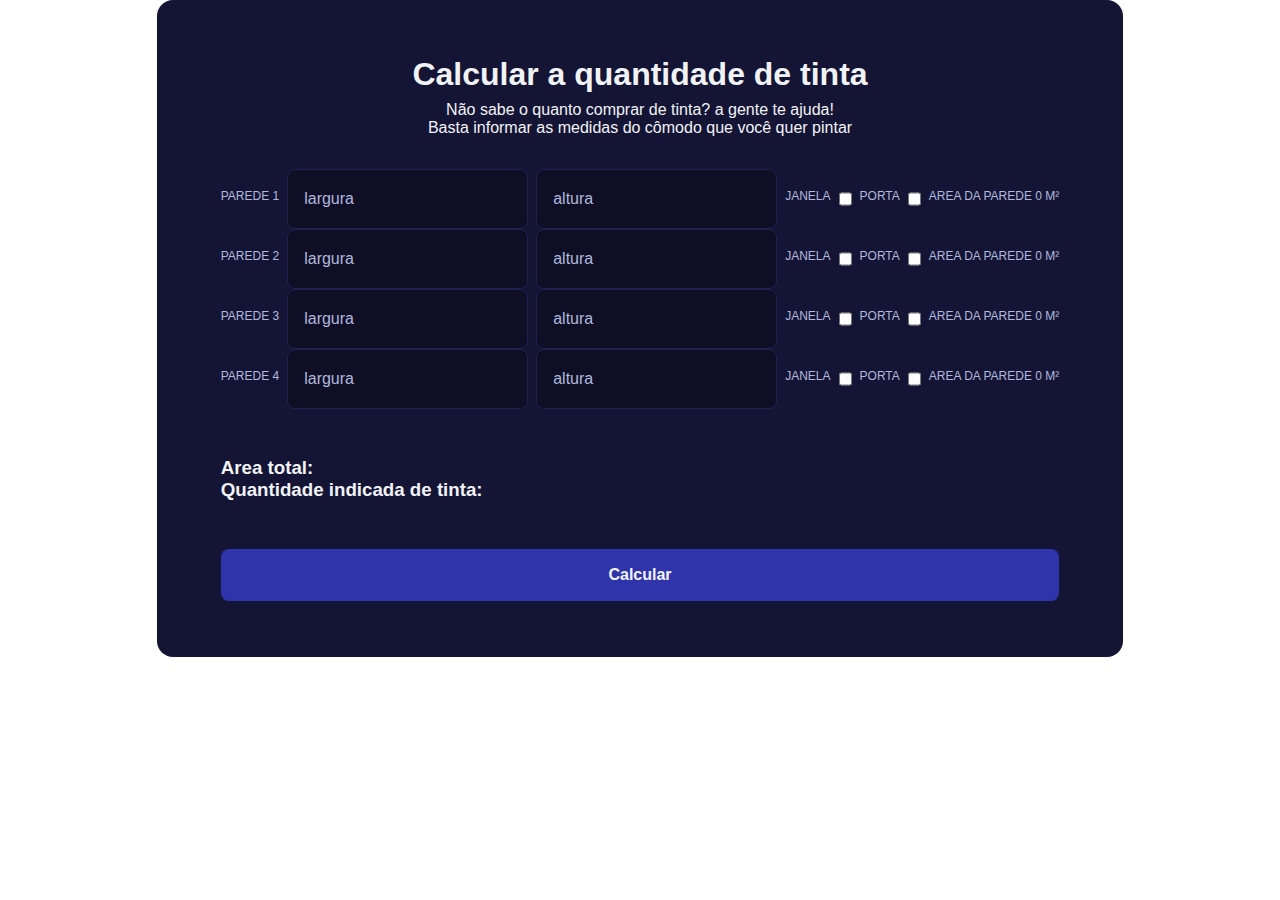
==== index.html @ 8f2eeecc "restarting from zero" ====
<!DOCTYPE html>
<html lang="en">
<head>
    <meta charset="UTF-8">
    <meta name="viewport" content="width=device-width, initial-scale=1.0">
    <title>Document</title>
    <link rel="stylesheet" href="styles.css">
</head>
<body>
    
        <form>
            <div class="text">
            <h1>Calcular a quantidade de tinta</h1>
            <p>Não sabe o quanto comprar de tinta?
            a gente te ajuda!<br>
             Basta informar as medidas do cômodo que você quer pintar</p>
            </div>
            <div class="wrapper">
                <div class="wall-wrapper">
                    <label htmlFor="parede1">Parede 1</label>
                    <input type="text" name="length1" id="length1" placeholder="largura" required />
                    <input type="text" name="height1" id="height" placeholder="altura" required />
                    <label htmlFor="janela">Janela</label>
                    <input type="checkbox" name="janela" id="janela" value="janela" />
                    <label htmlFor="porta">Porta</label>
                    <input type="checkbox" name="porta" id="porta" value="porta" />
                    <label class="result1">Area da parede 0 m²</label>
                </div>
                    
                
                <div class="wall-wrapper">
                    <label htmlFor="length2">Parede 2</label>
                    <input type="text" name="length2" id="length2" placeholder="largura" required />
                    <input type="text" name="height2" id="heigh2" placeholder="altura" required />
                    <label htmlFor="janela">Janela</label>
                    <input type="checkbox" name="janela" id="janela" value="janela" />
                    <label htmlFor="porta">Porta</label>
                    <input type="checkbox" name="porta" id="porta" value="porta" />
                   <label class="result1">Area da parede 0 m²</label>
                   
                </div>

                    <div class="wall-wrapper">
                    <label htmlFor="length3">Parede 3</label>
                    <input type="text" name="length3" id="length3" placeholder="largura" required />
                    <input type="text" name="height3" id="heigh3" placeholder="altura" required />
                    <label htmlFor="janela">Janela</label>
                    <input type="checkbox" name="janela" id="janela" value="janela" />
                    <label htmlFor="porta">Porta</label>
                    <input type="checkbox" name="porta" id="porta" value="porta" />
                    <label class="result1">Area da parede 0 m²</label>
                </div>

                    <div class="wall-wrapper">
                    <label htmlFor="length4">Parede 4</label>
                    <input type="text" name="length4" id="length4" placeholder="largura" required />
                    <input type="text" name="height4" id="height4" placeholder="altura" required />
                    <label htmlFor="janela">Janela</label>
                    <input type="checkbox" name="janela" id="janela" value="janela" />
                    <label htmlFor="porta">Porta</label>
                    <input type="checkbox" name="porta" id="porta" value="porta" />
                    <label class="result1">Area da parede 0 m²</label>
                    </div>

                    <div class="quantidadeDeTinta">
                    <h3 >Area total:</h3>
                    <h3>Quantidade indicada de tinta: </h3>
                    </div>

            <button  type="submit">Calcular</button>  
            
        </div>
 


            
    </form>

    <footer>
    <span id="description"></span>
    <h1 id="result"></h1>
    </footer>
</body>
</html>
---- styles.css ----
* {
    margin: 0;
    padding: 0;
    box-sizing: border-box;
  }
  
  :root {
    font-family: "Inter", sans-serif;
    font-size: 16px;
  }
  
  ::-webkit-scrollbar {
    width: 8px;
  }
  
  ::-webkit-scrollbar-track {
    background-color: #1f2151;
  }
  
  ::-webkit-scrollbar-thumb {
    background-color: #2f3279;
  }
  
  body {
    width: 100%;  
    background-image: url("./img/bg.png");
    background-size: contain;
  
    display: flex;
    align-items: center;
    justify-content: center;
    flex-direction: column;
  
    gap: 3.12rem;
  
    color: #f1f2f6;
  }
  
  main {
    width: 480px;
    border-radius: 1.5rem;
  
    border: 1px solid #2f3279;
    overflow-y: hidden;
  }
  
  form {
    background-color: #141534;
  
  
    display: flex;
    flex-direction: column;
  
    padding: 3.5rem 4rem;
    border-radius:1rem;
  }
  
  label {
    font-size: 0.75rem;
    color: #b2b8de;
    text-transform: uppercase;
    margin-bottom: 0.5rem;
    margin-top: 1.25rem;
  }
  
  input,
  select {
    outline: 0;
  
    color: #f1f2f6;
    border: 1px solid #1f2151;
    border-radius: 0.5rem;
  
    background-color: #0e0f25;
    padding: 1.25rem 1rem;
  
    font-family: "Inter", sans-serif;
    font-size: 1rem;
  }
  
  select {
    -moz-appearance: none;
    -webkit-appearance: none;
    appearance: none;
  
    background: url("./img/chevron-down.svg") no-repeat;
    background-position: calc(100% - 0.75rem) center !important;
    background-color: #0e0f25;
  
    cursor: pointer;
    font-size: 1rem;
  }
  
  input::placeholder,
  select:invalid,
  option {
    color: #b2b8de;
  }
  
  input:focus,
  select:focus {
    border: 1px solid #4a5dcd;
  }


.quantidadeDeTinta {
    
}

  .wall-wrapper{
    display: flex;   
    gap: .5rem;   
  }

  .wall-wrapper:nth-child(4){
    margin-bottom: 3rem;
  }
  


  
  form .text{
    margin-bottom: 2rem;
    text-align: center;
  }

  form .text h1{
    margin-bottom: .5rem;
  }







button {
    height: 3.25rem;
    width: 100%;
  
    background-color: #2f34ab;
  
    border: none;
    border-radius: 0.5rem;
  
    color: #f1f2f6;
  
    font-family: "Inter", sans-serif;
    font-size: 1rem;
    font-weight: 600;
    cursor: pointer;
    transition: background-color 0.2s;
  
    margin-top: 3rem;
    outline: 0;
  }
  
  button:hover {
    background-color: #4a5dcd;
  }
  
  button:focus {
    outline: 1.5px solid #4a5dcd;
  }
  
  footer {
    background-color: #1f2151;
    padding: 2.5rem;
    max-height: 196px;
  
    text-align: center;
    display: none;
  
    overflow-y: scroll;
  }
  
  .show-result {
    display: block;
  }
  
  footer span {
    color: #7d8dec;
    font-size: 1rem;
    font-family: "IBM Plex Mono", monospace;
    margin-bottom: 0.5rem;
    line-height: 1.25rem;
  }
  
  footer h1 {
    color: #f1f2f6;
    font-weight: 700;
    font-size: 2rem;
    line-height: 3rem;
    word-break: break-all;
  }
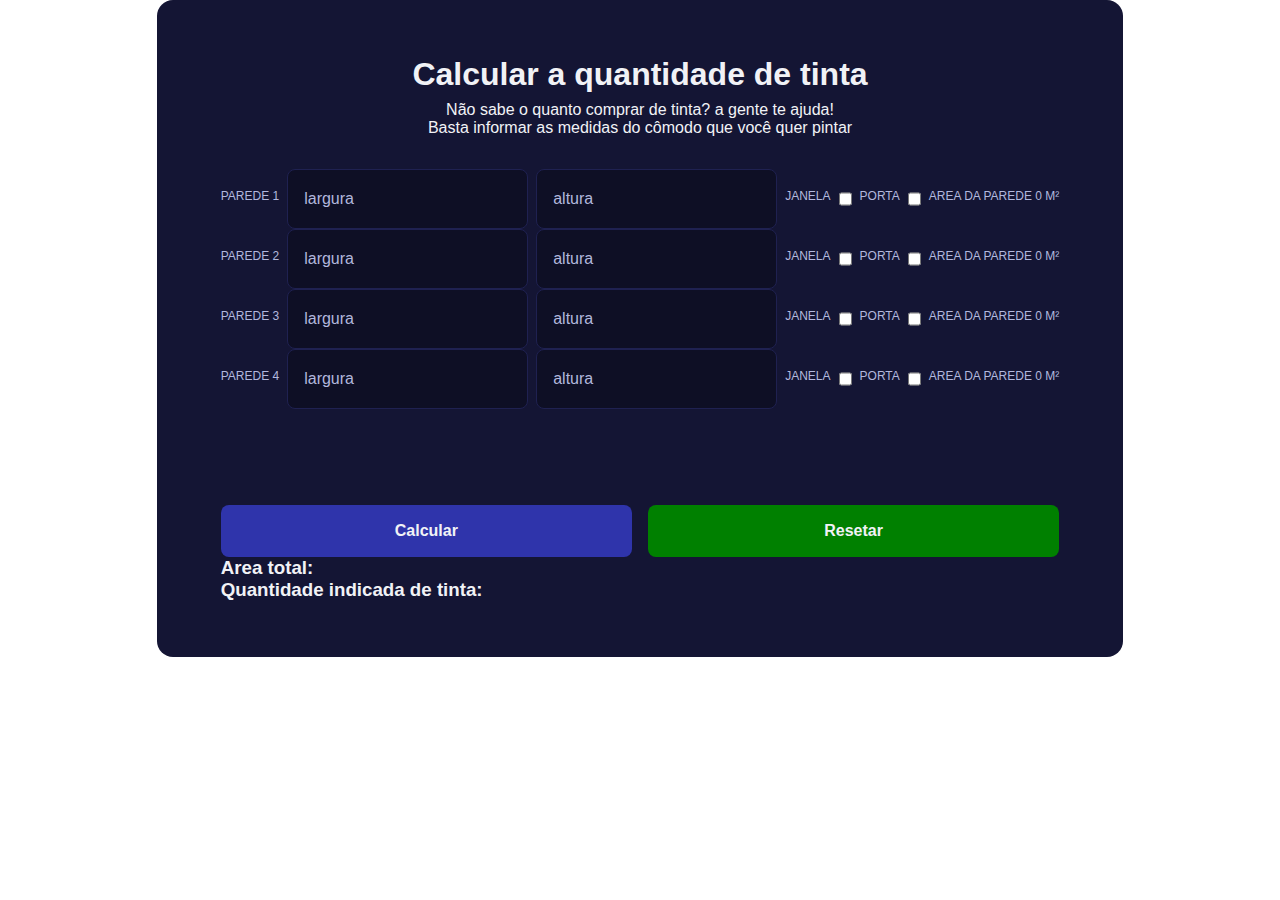
==== commit 281f4bc1: "calculating areas. styling and business rules to come" ====
--- a/index.html
+++ b/index.html
@@ -8,77 +8,72 @@
 </head>
 <body>
     
-        <form>
-            <div class="text">
+    <form id="form">
+        <div class="text">
             <h1>Calcular a quantidade de tinta</h1>
             <p>Não sabe o quanto comprar de tinta?
             a gente te ajuda!<br>
-             Basta informar as medidas do cômodo que você quer pintar</p>
+            Basta informar as medidas do cômodo que você quer pintar</p>
+        </div>
+        <div class="wrapper">
+            <div id="grupo1" class="wall-wrapper">
+                <label htmlFor="parede1">Parede 1</label>
+                <input type="text" name="length" class="length" id="length1" placeholder="largura" required />
+                <input type="text" name="height" class="height" id="height1" placeholder="altura" required />
+                <label htmlFor="janela1">Janela</label>
+                <input type="checkbox" name="janela1" id="janela1" value="janela" />
+                <label htmlFor="porta1">Porta</label>
+                <input type="checkbox" name="porta1" id="porta1" value="porta" />
+                <label id="result1" class="result">Area da parede 0 m²</label>
             </div>
-            <div class="wrapper">
-                <div class="wall-wrapper">
-                    <label htmlFor="parede1">Parede 1</label>
-                    <input type="text" name="length1" id="length1" placeholder="largura" required />
-                    <input type="text" name="height1" id="height" placeholder="altura" required />
-                    <label htmlFor="janela">Janela</label>
-                    <input type="checkbox" name="janela" id="janela" value="janela" />
-                    <label htmlFor="porta">Porta</label>
-                    <input type="checkbox" name="porta" id="porta" value="porta" />
-                    <label class="result1">Area da parede 0 m²</label>
-                </div>
-                    
-                
-                <div class="wall-wrapper">
-                    <label htmlFor="length2">Parede 2</label>
-                    <input type="text" name="length2" id="length2" placeholder="largura" required />
-                    <input type="text" name="height2" id="heigh2" placeholder="altura" required />
-                    <label htmlFor="janela">Janela</label>
-                    <input type="checkbox" name="janela" id="janela" value="janela" />
-                    <label htmlFor="porta">Porta</label>
-                    <input type="checkbox" name="porta" id="porta" value="porta" />
-                   <label class="result1">Area da parede 0 m²</label>
-                   
-                </div>
+            <div id="grupo2" class="wall-wrapper">
+                <label htmlFor="parede2">Parede 2</label>
+                <input type="text" name="length" class="length" id="length2" placeholder="largura" required />
+                <input type="text" name="height" class="height" id="height2" placeholder="altura" required />
+                <label htmlFor="janela2">Janela</label>
+                <input type="checkbox" name="janela2" id="janela2" value="janela" />
+                <label htmlFor="porta2">Porta</label>
+                <input type="checkbox" name="porta2" id="porta2" value="porta" />
+                <label id="result2" class="result">Area da parede 0 m²</label>
+            </div>
+            <div id="grupo3" class="wall-wrapper">
+                <label htmlFor="parede3">Parede 3</label>
+                <input type="text" name="length" class="length" id="length3" placeholder="largura" required />
+                <input type="text" name="height" class="height" id="height3" placeholder="altura" required />
+                <label htmlFor="janela3">Janela</label>
+                <input type="checkbox" name="janela3" id="janela3" value="janela" />
+                <label htmlFor="porta3">Porta</label>
+                <input type="checkbox" name="porta3" id="porta3" value="porta" />
+                <label id="result3" class="result">Area da parede 0 m²</label>
+            </div>
+            <div id="grupo4" class="wall-wrapper">
+                <label htmlFor="parede4">Parede 4</label>
+                <input type="text" name="length" class="length" id="length4" placeholder="largura" required />
+                <input type="text" name="height" class="height" id="height4" placeholder="altura" required />
+                <label htmlFor="janela4">Janela</label>
+                <input type="checkbox" name="janela4" id="janela4" value="janela" />
+                <label htmlFor="porta4">Porta</label>
+                <input type="checkbox" name="porta4" id="porta4" value="porta" />
+                <label id="result4" class="result">Area da parede 0 m²</label>
+            </div>
+            <div class="btn-wrapper">
+            <button type="submit">Calcular</button>
+            <button class="reset-btn" type="submit">Resetar</button>
 
-                    <div class="wall-wrapper">
-                    <label htmlFor="length3">Parede 3</label>
-                    <input type="text" name="length3" id="length3" placeholder="largura" required />
-                    <input type="text" name="height3" id="heigh3" placeholder="altura" required />
-                    <label htmlFor="janela">Janela</label>
-                    <input type="checkbox" name="janela" id="janela" value="janela" />
-                    <label htmlFor="porta">Porta</label>
-                    <input type="checkbox" name="porta" id="porta" value="porta" />
-                    <label class="result1">Area da parede 0 m²</label>
-                </div>
-
-                    <div class="wall-wrapper">
-                    <label htmlFor="length4">Parede 4</label>
-                    <input type="text" name="length4" id="length4" placeholder="largura" required />
-                    <input type="text" name="height4" id="height4" placeholder="altura" required />
-                    <label htmlFor="janela">Janela</label>
-                    <input type="checkbox" name="janela" id="janela" value="janela" />
-                    <label htmlFor="porta">Porta</label>
-                    <input type="checkbox" name="porta" id="porta" value="porta" />
-                    <label class="result1">Area da parede 0 m²</label>
-                    </div>
-
-                    <div class="quantidadeDeTinta">
-                    <h3 >Area total:</h3>
-                    <h3>Quantidade indicada de tinta: </h3>
-                    </div>
-
-            <button  type="submit">Calcular</button>  
-            
+            </div>
         </div>
- 
-
-
-            
+        <div class="quantidadeDeTinta">
+            <h3 id="metragemFinal">Area total:</h3>
+            <h3 id="litrosDeTinta">Quantidade indicada de tinta: </h3>
+        </div>
     </form>
+    
+    
 
     <footer>
     <span id="description"></span>
     <h1 id="result"></h1>
     </footer>
+    <script src="scripts.js"></script>
 </body>
 </html>--- a/styles.css
+++ b/styles.css
@@ -130,14 +130,45 @@
   }
 
 
-
-
+.btn-wrapper{
+    display: flex;
+    gap: 1rem;
+    justify-content: center;
+}
+  .reset-btn{
+    height: 3.25rem;
+    width: 50%;
+  
+    background-color: green;
+  
+    border: none;
+    border-radius: 0.5rem;
+  
+    color: #f1f2f6;
+  
+    font-family: "Inter", sans-serif;
+    font-size: 1rem;
+    font-weight: 600;
+    cursor: pointer;
+    transition: background-color 0.2s;
+  
+    margin-top: 3rem;
+    outline: 0;
+  }
+  
+  button:hover {
+    background-color: #4a5dcd;
+  }
+  
+  button:focus {
+    outline: 1.5px solid #4a5dcd;
+  }
 
 
 
 button {
     height: 3.25rem;
-    width: 100%;
+    width: 50%;
   
     background-color: #2f34ab;
   
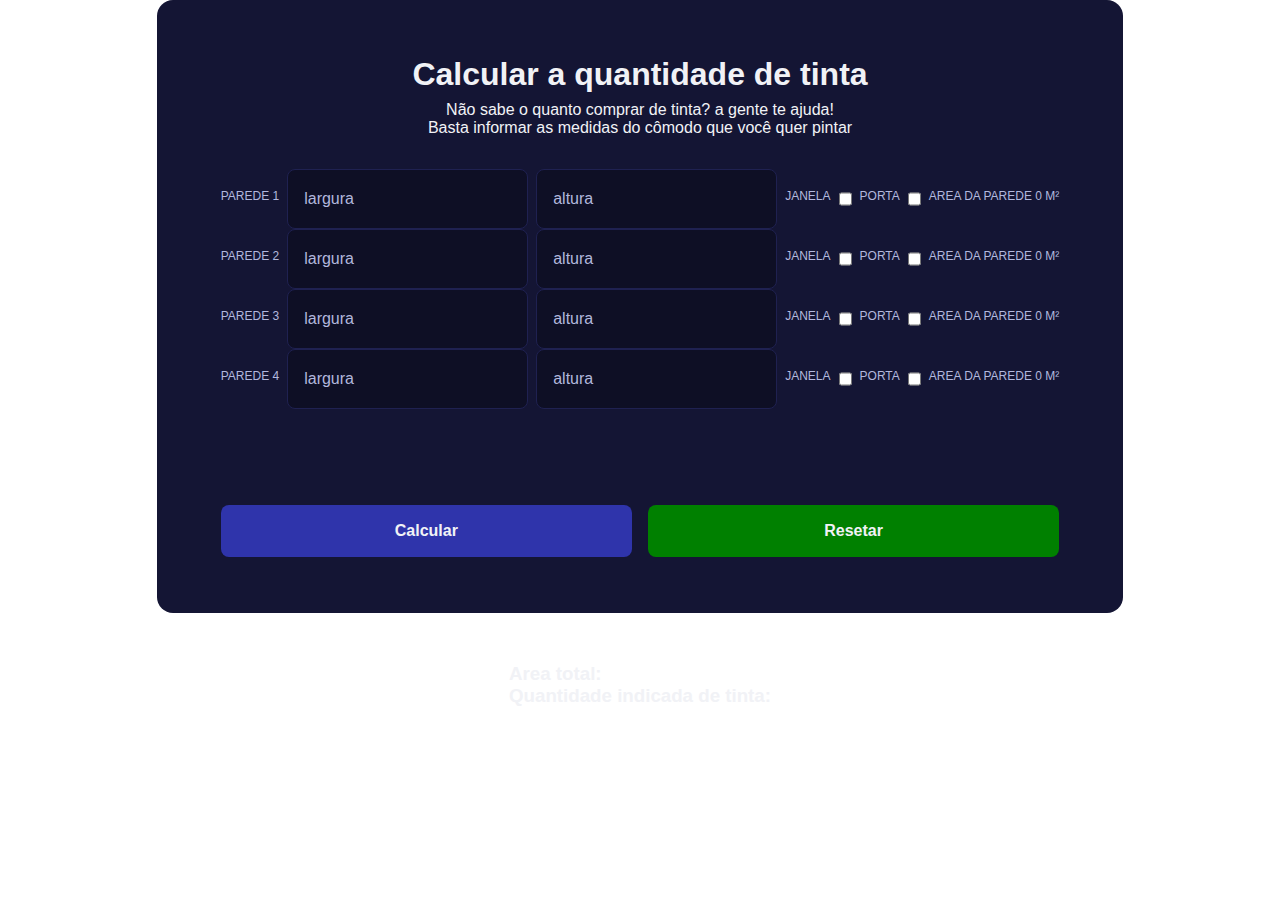
==== commit 49921338: "backing up" ====
--- a/index.html
+++ b/index.html
@@ -9,64 +9,63 @@
 <body>
     
     <form id="form">
-        <div class="text">
-            <h1>Calcular a quantidade de tinta</h1>
-            <p>Não sabe o quanto comprar de tinta?
-            a gente te ajuda!<br>
-            Basta informar as medidas do cômodo que você quer pintar</p>
+    <div class="text">
+        <h1>Calcular a quantidade de tinta</h1>
+        <p>Não sabe o quanto comprar de tinta?
+        a gente te ajuda!<br>
+        Basta informar as medidas do cômodo que você quer pintar</p>
+    </div>
+    <div class="wrapper">
+        <div id="grupo1" class="wall-wrapper">
+            <label for="parede1">Parede 1</label>
+            <input type="text" name="length1" id="length1" class="length" placeholder="largura" required />
+            <input type="text" name="height1" id="height1" class="height" placeholder="altura" required />
+            <label for="janela1">Janela</label>
+            <input type="checkbox" name="janela1" id="janela1" value="janela" />
+            <label for="porta1">Porta</label>
+            <input type="checkbox" name="porta1" id="porta1" value="porta" />
+            <label id="result1" class="result">Area da parede 0 m²</label>
         </div>
-        <div class="wrapper">
-            <div id="grupo1" class="wall-wrapper">
-                <label htmlFor="parede1">Parede 1</label>
-                <input type="text" name="length" class="length" id="length1" placeholder="largura" required />
-                <input type="text" name="height" class="height" id="height1" placeholder="altura" required />
-                <label htmlFor="janela1">Janela</label>
-                <input type="checkbox" name="janela1" id="janela1" value="janela" />
-                <label htmlFor="porta1">Porta</label>
-                <input type="checkbox" name="porta1" id="porta1" value="porta" />
-                <label id="result1" class="result">Area da parede 0 m²</label>
-            </div>
-            <div id="grupo2" class="wall-wrapper">
-                <label htmlFor="parede2">Parede 2</label>
-                <input type="text" name="length" class="length" id="length2" placeholder="largura" required />
-                <input type="text" name="height" class="height" id="height2" placeholder="altura" required />
-                <label htmlFor="janela2">Janela</label>
-                <input type="checkbox" name="janela2" id="janela2" value="janela" />
-                <label htmlFor="porta2">Porta</label>
-                <input type="checkbox" name="porta2" id="porta2" value="porta" />
-                <label id="result2" class="result">Area da parede 0 m²</label>
-            </div>
-            <div id="grupo3" class="wall-wrapper">
-                <label htmlFor="parede3">Parede 3</label>
-                <input type="text" name="length" class="length" id="length3" placeholder="largura" required />
-                <input type="text" name="height" class="height" id="height3" placeholder="altura" required />
-                <label htmlFor="janela3">Janela</label>
-                <input type="checkbox" name="janela3" id="janela3" value="janela" />
-                <label htmlFor="porta3">Porta</label>
-                <input type="checkbox" name="porta3" id="porta3" value="porta" />
-                <label id="result3" class="result">Area da parede 0 m²</label>
-            </div>
-            <div id="grupo4" class="wall-wrapper">
-                <label htmlFor="parede4">Parede 4</label>
-                <input type="text" name="length" class="length" id="length4" placeholder="largura" required />
-                <input type="text" name="height" class="height" id="height4" placeholder="altura" required />
-                <label htmlFor="janela4">Janela</label>
-                <input type="checkbox" name="janela4" id="janela4" value="janela" />
-                <label htmlFor="porta4">Porta</label>
-                <input type="checkbox" name="porta4" id="porta4" value="porta" />
-                <label id="result4" class="result">Area da parede 0 m²</label>
-            </div>
-            <div class="btn-wrapper">
-            <button type="submit">Calcular</button>
-            <button class="reset-btn" type="submit">Resetar</button>
-
-            </div>
+        <div id="grupo2" class="wall-wrapper">
+            <label for="parede2">Parede 2</label>
+            <input type="text" name="length2" id="length2" class="length" placeholder="largura" required />
+            <input type="text" name="height2" id="height2" class="height" placeholder="altura" required />
+            <label for="janela2">Janela</label>
+            <input type="checkbox" name="janela2" id="janela2" value="janela" />
+            <label for="porta2">Porta</label>
+            <input type="checkbox" name="porta2" id="porta2" value="porta" />
+            <label id="result2" class="result">Area da parede 0 m²</label>
         </div>
-        <div class="quantidadeDeTinta">
-            <h3 id="metragemFinal">Area total:</h3>
-            <h3 id="litrosDeTinta">Quantidade indicada de tinta: </h3>
+        <div id="grupo3" class="wall-wrapper">
+            <label for="parede3">Parede 3</label>
+            <input type="text" name="length3" id="length3" class="length" placeholder="largura" required />
+            <input type="text" name="height3" id="height3" class="height" placeholder="altura" required />
+            <label for="janela3">Janela</label>
+            <input type="checkbox" name="janela3" id="janela3" value="janela" />
+            <label for="porta3">Porta</label>
+            <input type="checkbox" name="porta3" id="porta3" value="porta" />
+            <label id="result3" class="result">Area da parede 0 m²</label>
         </div>
-    </form>
+        <div id="grupo4" class="wall-wrapper">
+            <label for="parede4">Parede 4</label>
+            <input type="text" name="length4" id="length4" class="length" placeholder="largura" required />
+            <input type="text" name="height4" id="height4" class="height" placeholder="altura" required />
+            <label for="janela4">Janela</label>
+            <input type="checkbox" name="janela4" id="janela4" value="janela" />
+            <label for="porta4">Porta</label>
+            <input type="checkbox" name="porta4" id="porta4" value="porta" />
+            <label id="result4" class="result">Area da parede 0 m²</label>
+        </div>
+    </div>
+    <div class="btn-wrapper">
+        <button type="submit">Calcular</button>
+        <button type="button" class="reset-btn">Resetar</button>
+    </div>
+</form>
+<div class="quantidadeDeTinta">
+    <h3 id="metragemFinal">Area total:</h3>
+    <h3 id="litrosDeTinta">Quantidade indicada de tinta:</h3>
+</div>
     
     
 
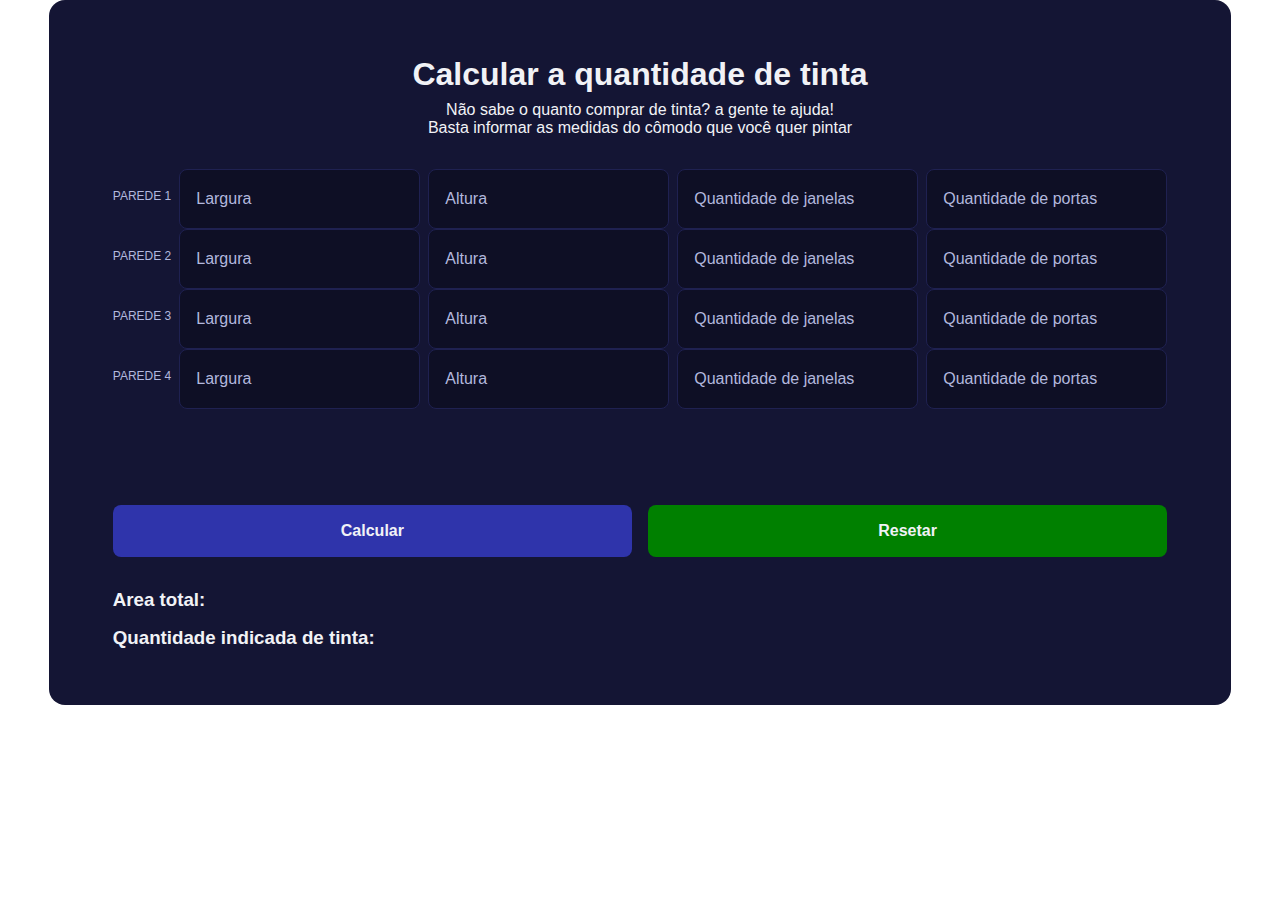
==== commit 9bdb466a: "refatorando funções" ====
--- a/index.html
+++ b/index.html
@@ -7,72 +7,61 @@
     <link rel="stylesheet" href="styles.css">
 </head>
 <body>
+
+    <section>
     
     <form id="form">
-    <div class="text">
-        <h1>Calcular a quantidade de tinta</h1>
-        <p>Não sabe o quanto comprar de tinta?
-        a gente te ajuda!<br>
-        Basta informar as medidas do cômodo que você quer pintar</p>
-    </div>
-    <div class="wrapper">
-        <div id="grupo1" class="wall-wrapper">
-            <label for="parede1">Parede 1</label>
-            <input type="text" name="length1" id="length1" class="length" placeholder="largura" required />
-            <input type="text" name="height1" id="height1" class="height" placeholder="altura" required />
-            <label for="janela1">Janela</label>
-            <input type="checkbox" name="janela1" id="janela1" value="janela" />
-            <label for="porta1">Porta</label>
-            <input type="checkbox" name="porta1" id="porta1" value="porta" />
-            <label id="result1" class="result">Area da parede 0 m²</label>
+        <div class="text">
+            <h1>Calcular a quantidade de tinta</h1>
+            <p>Não sabe o quanto comprar de tinta?
+            a gente te ajuda!<br>
+            Basta informar as medidas do cômodo que você quer pintar</p>
         </div>
-        <div id="grupo2" class="wall-wrapper">
-            <label for="parede2">Parede 2</label>
-            <input type="text" name="length2" id="length2" class="length" placeholder="largura" required />
-            <input type="text" name="height2" id="height2" class="height" placeholder="altura" required />
-            <label for="janela2">Janela</label>
-            <input type="checkbox" name="janela2" id="janela2" value="janela" />
-            <label for="porta2">Porta</label>
-            <input type="checkbox" name="porta2" id="porta2" value="porta" />
-            <label id="result2" class="result">Area da parede 0 m²</label>
+        <div class="wrapper">
+            <div id="grupo1" class="wall-wrapper">
+                <label for="parede1">Parede 1</label>
+                <input type="text" name="length1" id="length1" class="length" placeholder="Largura" required />
+                <input type="text" name="height1" id="height1" class="height" placeholder="Altura" required />           
+                <input type="text" name="janela1" id="janela1"  class="janela" placeholder="Quantidade de janelas"  />
+                <input type="text" name="porta1" id="porta1" class="porta" placeholder="Quantidade de portas"  /> 
+               
+            </div>
+            <div id="grupo2" class="wall-wrapper">
+                <label for="parede2">Parede 2</label>
+                <input type="text" name="length2" id="length2" class="length" placeholder="Largura" required />
+                <input type="text" name="height2" id="height2" class="height" placeholder="Altura" required />
+                <input type="text" name="janela2" id="janela2" class="janela" placeholder="Quantidade de janelas"  />
+                <input type="text" name="porta2" id="porta2" class="porta" placeholder="Quantidade de portas"  />
+              
+            </div>
+            <div id="grupo3" class="wall-wrapper">
+                <label for="parede3">Parede 3</label>
+                <input type="text" name="length3" id="length3" class="length" placeholder="Largura" required />
+                <input type="text" name="height3" id="height3" class="height" placeholder="Altura" required />
+                <input type="text" name="janela3" id="janela3" class="janela" placeholder="Quantidade de janelas"  />
+                <input type="text" name="porta3" id="porta3" class="porta" placeholder="Quantidade de portas"  />
+           
+            </div>
+            <div id="grupo4" class="wall-wrapper">
+                <label for="parede4">Parede 4</label>
+                <input type="text" name="length4" id="length4" class="length" placeholder="Largura" required />
+                <input type="text" name="height4" id="height4" class="height" placeholder="Altura" required />
+                <input type="text" name="janela4" id="janela4" class="janela" placeholder="Quantidade de janelas"  />
+                <input type="text" name="porta4" id="porta4" class="porta" placeholder="Quantidade de portas"  />
+               
+            </div>
         </div>
-        <div id="grupo3" class="wall-wrapper">
-            <label for="parede3">Parede 3</label>
-            <input type="text" name="length3" id="length3" class="length" placeholder="largura" required />
-            <input type="text" name="height3" id="height3" class="height" placeholder="altura" required />
-            <label for="janela3">Janela</label>
-            <input type="checkbox" name="janela3" id="janela3" value="janela" />
-            <label for="porta3">Porta</label>
-            <input type="checkbox" name="porta3" id="porta3" value="porta" />
-            <label id="result3" class="result">Area da parede 0 m²</label>
+        <div class="footer">
+            <div class="btn-wrapper">
+            <button id="submit" type="submit">Calcular</button>
+            <button type="button" class="reset-btn">Resetar</button>
         </div>
-        <div id="grupo4" class="wall-wrapper">
-            <label for="parede4">Parede 4</label>
-            <input type="text" name="length4" id="length4" class="length" placeholder="largura" required />
-            <input type="text" name="height4" id="height4" class="height" placeholder="altura" required />
-            <label for="janela4">Janela</label>
-            <input type="checkbox" name="janela4" id="janela4" value="janela" />
-            <label for="porta4">Porta</label>
-            <input type="checkbox" name="porta4" id="porta4" value="porta" />
-            <label id="result4" class="result">Area da parede 0 m²</label>
-        </div>
-    </div>
-    <div class="btn-wrapper">
-        <button type="submit">Calcular</button>
-        <button type="button" class="reset-btn">Resetar</button>
-    </div>
-</form>
-<div class="quantidadeDeTinta">
-    <h3 id="metragemFinal">Area total:</h3>
-    <h3 id="litrosDeTinta">Quantidade indicada de tinta:</h3>
-</div>
-    
-    
-
-    <footer>
-    <span id="description"></span>
-    <h1 id="result"></h1>
-    </footer>
+                <span id="description"></span>
+                <h3 id="metragemFinal">Area total:</h3>
+                <h3 id="litrosDeTinta">Quantidade indicada de tinta:</h3>
+        </div>       
+    </form>
+</section> 
     <script src="scripts.js"></script>
 </body>
 </html>--- a/styles.css
+++ b/styles.css
@@ -103,10 +103,11 @@
     border: 1px solid #4a5dcd;
   }
 
-
-.quantidadeDeTinta {
-    
+.footer{
+  display: flex;
+  flex-direction: column;
 }
+
 
   .wall-wrapper{
     display: flex;   
@@ -118,6 +119,12 @@
   }
   
 
+  .btn-wrapper{
+    display: flex;
+    gap: 1rem;
+    justify-content: center;
+    width: 100%;
+  }
 
   
   form .text{
@@ -130,7 +137,7 @@
   }
 
 
-.btn-wrapper{
+.footer{
     display: flex;
     gap: 1rem;
     justify-content: center;
@@ -205,10 +212,7 @@
   
     overflow-y: scroll;
   }
-  
-  .show-result {
-    display: block;
-  }
+
   
   footer span {
     color: #7d8dec;
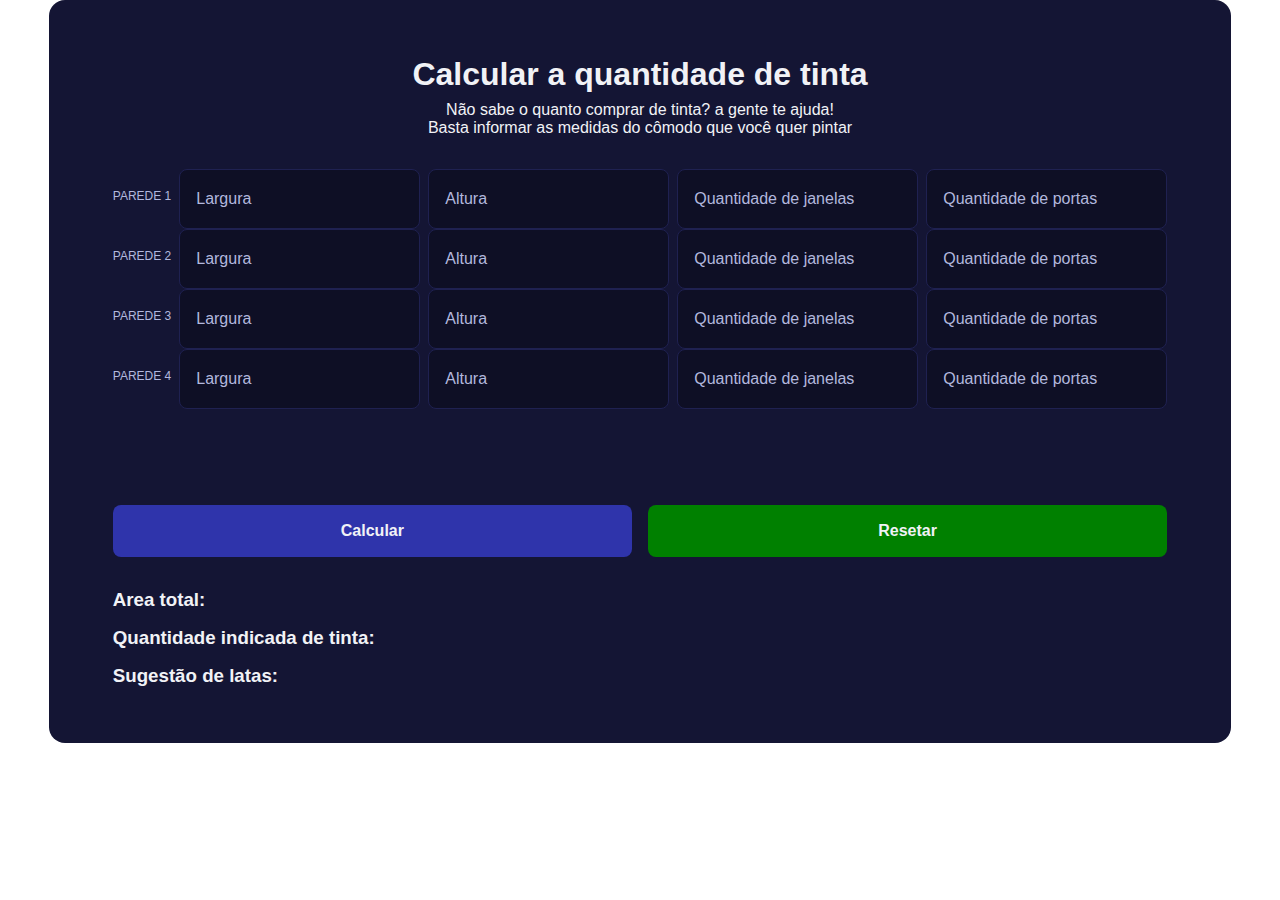
==== commit 64b63614: "door height rule: done. working on the cans" ====
--- a/index.html
+++ b/index.html
@@ -55,10 +55,11 @@
             <div class="btn-wrapper">
             <button id="submit" type="submit">Calcular</button>
             <button type="button" class="reset-btn">Resetar</button>
-        </div>
+            </div>
                 <span id="description"></span>
                 <h3 id="metragemFinal">Area total:</h3>
                 <h3 id="litrosDeTinta">Quantidade indicada de tinta:</h3>
+                <h3 id="qtdLatas">Sugestão de latas:</h3>
         </div>       
     </form>
 </section> 
